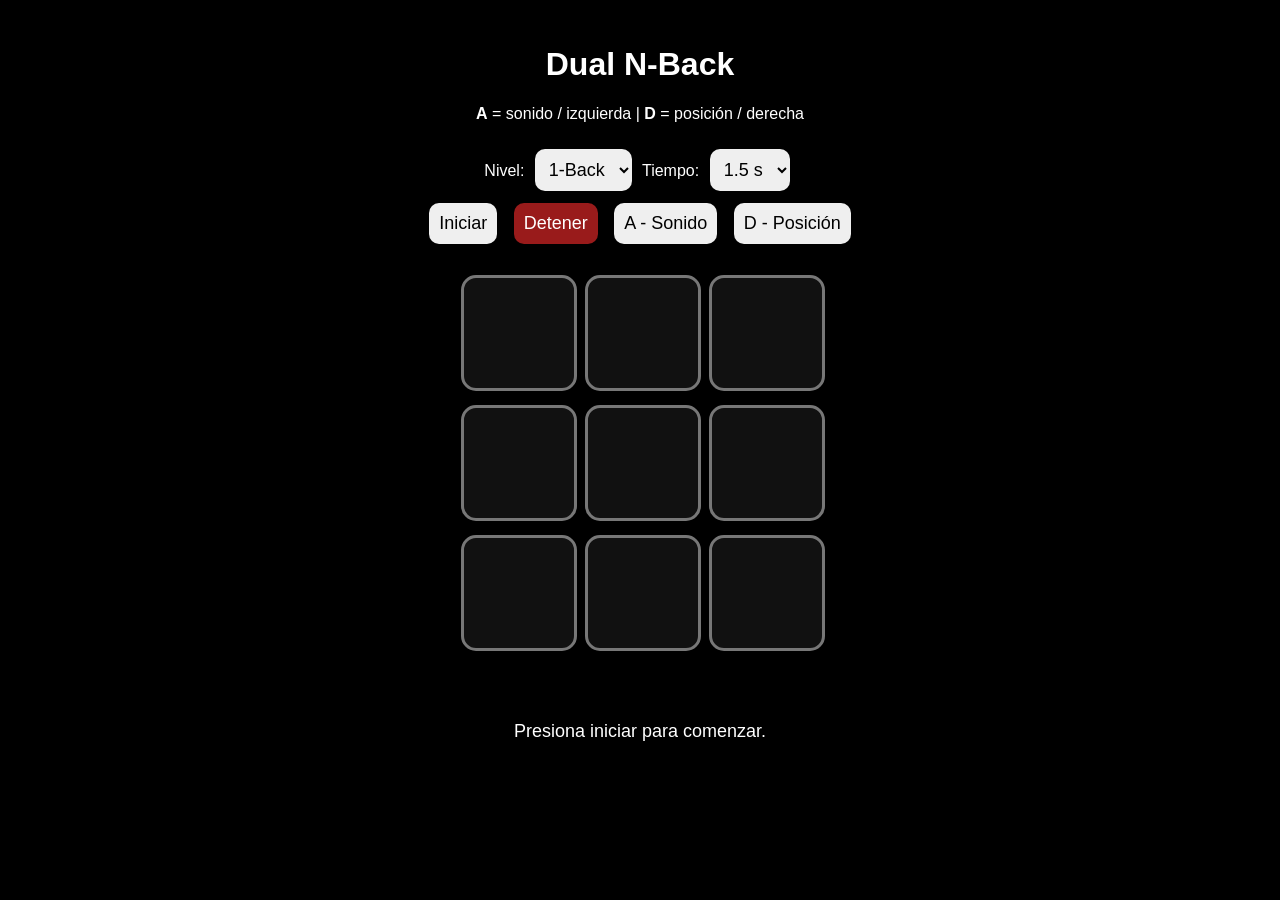
==== index.html @ 389ecc11 "Update styles and implement stop functionality Refactor styles and add stop button functionality." ====
<!DOCTYPE html>
<html lang="es">
<head>
<meta charset="UTF-8">
<title>Dual N-Back</title>

<style>
body {
  margin: 0;
  background: #000000;
  color: white;
  font-family: Arial, sans-serif;
  text-align: center;
}

#flashLeft, #flashRight {
  position: fixed;
  top: 0;
  width: 50%;
  height: 100%;
  pointer-events: none;
  opacity: 0;
  transition: opacity 0.25s ease;
  z-index: 1;
}

#flashLeft { left: 0; }
#flashRight { right: 0; }

.flashCorrect {
  background: rgba(34, 197, 94, 0.28);
  opacity: 1 !important;
}

.flashWrong {
  background: rgba(239, 68, 68, 0.28);
  opacity: 1 !important;
}

.container {
  position: relative;
  z-index: 2;
  padding-top: 25px;
}

.controls {
  margin: 20px;
}

select, button {
  font-size: 18px;
  padding: 10px;
  margin: 6px;
  border-radius: 10px;
  border: none;
}

button {
  cursor: pointer;
}

.stop {
  background: #991b1b;
  color: white;
}

#grid {
  display: grid;
  grid-template-columns: repeat(3, 110px);
  gap: 14px;
  justify-content: center;
  margin-top: 25px;
}

.cell {
  width: 110px;
  height: 110px;
  background: #111;
  border: 3px solid #777;
  border-radius: 15px;
}

.active {
  background: #2563eb;
  box-shadow: 0 0 25px #2563eb;
}

#feedback {
  font-size: 26px;
  font-weight: bold;
  margin-top: 20px;
  min-height: 35px;
}

.correcto { color: #22c55e; }
.incorrecto { color: #ef4444; }
.info { color: #60a5fa; }

#resultado {
  font-size: 18px;
  margin-top: 15px;
  white-space: pre-line;
}
</style>
</head>

<body>

<div id="flashLeft"></div>
<div id="flashRight"></div>

<div class="container">

<h1>Dual N-Back</h1>
<p><b>A</b> = sonido / izquierda | <b>D</b> = posición / derecha</p>

<div class="controls">
  <label>Nivel:</label>
  <select id="nivel">
    <option value="1">1-Back</option>
    <option value="2">2-Back</option>
    <option value="3">3-Back</option>
  </select>

  <label>Tiempo:</label>
  <select id="tiempo">
    <option value="1200">1.2 s</option>
    <option value="1500" selected>1.5 s</option>
    <option value="2000">2 s</option>
    <option value="3000">3 s</option>
  </select>

  <br>

  <button onclick="iniciar()">Iniciar</button>
  <button class="stop" onclick="detener()">Detener</button>
  <button onclick="responderAudio()">A - Sonido</button>
  <button onclick="responderVisual()">D - Posición</button>
</div>

<div id="grid">
  <div class="cell"></div><div class="cell"></div><div class="cell"></div>
  <div class="cell"></div><div class="cell"></div><div class="cell"></div>
  <div class="cell"></div><div class="cell"></div><div class="cell"></div>
</div>

<div id="feedback"></div>
<p id="resultado">Presiona iniciar para comenzar.</p>

</div>

<script>
const cells = document.querySelectorAll(".cell");
const letras = ["A", "B", "C", "D", "E", "F", "G", "H"];

let secuenciaVisual = [];
let secuenciaAudio = [];
let indice = 0;
let nivel = 1;
let tiempo = 1500;
let maxEnsayos = 20;
let pruebaActiva = false;
let temporizador = null;

let visualAciertos = 0;
let visualComision = 0;
let visualOmision = 0;

let audioAciertos = 0;
let audioComision = 0;
let audioOmision = 0;

let respondioVisual = false;
let respondioAudio = false;

let inicioEstimulo = 0;
let trVisual = [];
let trAudio = [];

function iniciar() {
  clearTimeout(temporizador);
  speechSynthesis.cancel();

  nivel = parseInt(document.getElementById("nivel").value);
  tiempo = parseInt(document.getElementById("tiempo").value);

  secuenciaVisual = [];
  secuenciaAudio = [];
  indice = 0;
  pruebaActiva = true;

  visualAciertos = 0;
  visualComision = 0;
  visualOmision = 0;

  audioAciertos = 0;
  audioComision = 0;
  audioOmision = 0;

  trVisual = [];
  trAudio = [];

  generarSecuencias();

  document.getElementById("feedback").innerText = "";
  document.getElementById("resultado").innerText = "Prueba iniciada...";
  mostrarEstimulo();
}

function detener() {
  pruebaActiva = false;
  clearTimeout(temporizador);
  speechSynthesis.cancel();

  cells.forEach(c => c.classList.remove("active"));

  document.getElementById("feedback").innerText = "Prueba detenida";
  document.getElementById("feedback").className = "info";

  document.getElementById("resultado").innerText =
    "Ensayos completados: " + indice + " de " + maxEnsayos + "\n\n" +
    "Sonido - aciertos: " + audioAciertos + "\n" +
    "Sonido - errores: " + audioComision + "\n" +
    "Posición - aciertos: " + visualAciertos + "\n" +
    "Posición - errores: " + visualComision;
}

function generarSecuencias() {
  for (let i = 0; i < maxEnsayos; i++) {
    let posicion;
    let letra;

    if (i >= nivel && Math.random() < 0.3) {
      posicion = secuenciaVisual[i - nivel];
    } else {
      posicion = Math.floor(Math.random() * 9);
    }

    if (i >= nivel && Math.random() < 0.3) {
      letra = secuenciaAudio[i - nivel];
    } else {
      letra = letras[Math.floor(Math.random() * letras.length)];
    }

    secuenciaVisual.push(posicion);
    secuenciaAudio.push(letra);
  }
}

function mostrarEstimulo() {
  if (!pruebaActiva) return;

  if (indice >= maxEnsayos) {
    finalizar();
    return;
  }

  cells.forEach(c => c.classList.remove("active"));

  let posicionActual = secuenciaVisual[indice];
  let letraActual = secuenciaAudio[indice];

  cells[posicionActual].classList.add("active");
  hablar(letraActual);

  respondioVisual = false;
  respondioAudio = false;
  inicioEstimulo = Date.now();

  document.getElementById("feedback").innerText = "";

  document.getElementById("resultado").innerText =
    "Ensayo " + (indice + 1) + " de " + maxEnsayos + "\n" +
    "A = sonido | D = posición";

  temporizador = setTimeout(() => {
    evaluarSinRespuesta();
    indice++;
    mostrarEstimulo();
  }, tiempo);
}

function hablar(letra) {
  speechSynthesis.cancel();

  let voz = new SpeechSynthesisUtterance(letra);
  voz.lang = "es-MX";
  voz.rate = 0.8;
  voz.pitch = 1;

  speechSynthesis.speak(voz);
}

function coincideVisual() {
  if (indice < nivel) return false;
  return secuenciaVisual[indice] === secuenciaVisual[indice - nivel];
}

function coincideAudio() {
  if (indice < nivel) return false;
  return secuenciaAudio[indice] === secuenciaAudio[indice - nivel];
}

function mostrarFeedback(texto, tipo) {
  const feedback = document.getElementById("feedback");
  feedback.innerText = texto;
  feedback.className = tipo;
}

function flashLado(lado, correcto) {
  let panel = lado === "izquierda"
    ? document.getElementById("flashLeft")
    : document.getElementById("flashRight");

  panel.className = correcto ? "flashCorrect" : "flashWrong";

  setTimeout(() => {
    panel.className = "";
  }, 350);
}

function responderAudio() {
  if (!pruebaActiva || respondioAudio || indice >= maxEnsayos) return;

  respondioAudio = true;
  trAudio.push(Date.now() - inicioEstimulo);

  if (coincideAudio()) {
    audioAciertos++;
    mostrarFeedback("A presionada: sonido CORRECTO", "correcto");
    flashLado("izquierda", true);
  } else {
    audioComision++;
    mostrarFeedback("A presionada: sonido INCORRECTO", "incorrecto");
    flashLado("izquierda", false);
  }
}

function responderVisual() {
  if (!pruebaActiva || respondioVisual || indice >= maxEnsayos) return;

  respondioVisual = true;
  trVisual.push(Date.now() - inicioEstimulo);

  if (coincideVisual()) {
    visualAciertos++;
    mostrarFeedback("D presionada: posición CORRECTA", "correcto");
    flashLado("derecha", true);
  } else {
    visualComision++;
    mostrarFeedback("D presionada: posición INCORRECTA", "incorrecto");
    flashLado("derecha", false);
  }
}

function evaluarSinRespuesta() {
  if (!respondioVisual && coincideVisual()) {
    visualOmision++;
  }

  if (!respondioAudio && coincideAudio()) {
    audioOmision++;
  }
}

function finalizar() {
  pruebaActiva = false;
  cells.forEach(c => c.classList.remove("active"));

  let totalVisual = secuenciaVisual.filter((pos, i) => {
    return i >= nivel && pos === secuenciaVisual[i - nivel];
  }).length;

  let totalAudio = secuenciaAudio.filter((letra, i) => {
    return i >= nivel && letra === secuenciaAudio[i - nivel];
  }).length;

  let precisionVisual = totalVisual > 0
    ? ((visualAciertos / totalVisual) * 100).toFixed(1)
    : 0;

  let precisionAudio = totalAudio > 0
    ? ((audioAciertos / totalAudio) * 100).toFixed(1)
    : 0;

  let promedioVisual = trVisual.length > 0
    ? Math.round(trVisual.reduce((a, b) => a + b, 0) / trVisual.length)
    : "Sin respuestas";

  let promedioAudio = trAudio.length > 0
    ? Math.round(trAudio.reduce((a, b) => a + b, 0) / trAudio.length)
    : "Sin respuestas";

  document.getElementById("feedback").innerText = "Prueba terminada";
  document.getElementById("feedback").className = "info";

  document.getElementById("resultado").innerText =
    "Nivel: " + nivel + "-Back\n" +
    "Ensayos: " + maxEnsayos + "\n\n" +

    "SONIDO / A / IZQUIERDA\n" +
    "Coincidencias reales: " + totalAudio + "\n" +
    "Aciertos: " + audioAciertos + "\n" +
    "Errores por comisión: " + audioComision + "\n" +
    "Errores por omisión: " + audioOmision + "\n" +
    "Precisión sonido: " + precisionAudio + "%\n" +
    "TR sonido promedio: " + promedioAudio + " ms\n\n" +

    "POSICIÓN / D / DERECHA\n" +
    "Coincidencias reales: " + totalVisual + "\n" +
    "Aciertos: " + visualAciertos + "\n" +
    "Errores por comisión: " + visualComision + "\n" +
    "Errores por omisión: " + visualOmision + "\n" +
    "Precisión posición: " + precisionVisual + "%\n" +
    "TR posición promedio: " + promedioVisual + " ms";
}

document.addEventListener("keydown", function(event) {
  const tecla = event.key.toLowerCase();

  if (tecla === "a") responderAudio();
  if (tecla === "d") responderVisual();
});
</script>

</body>
</html>
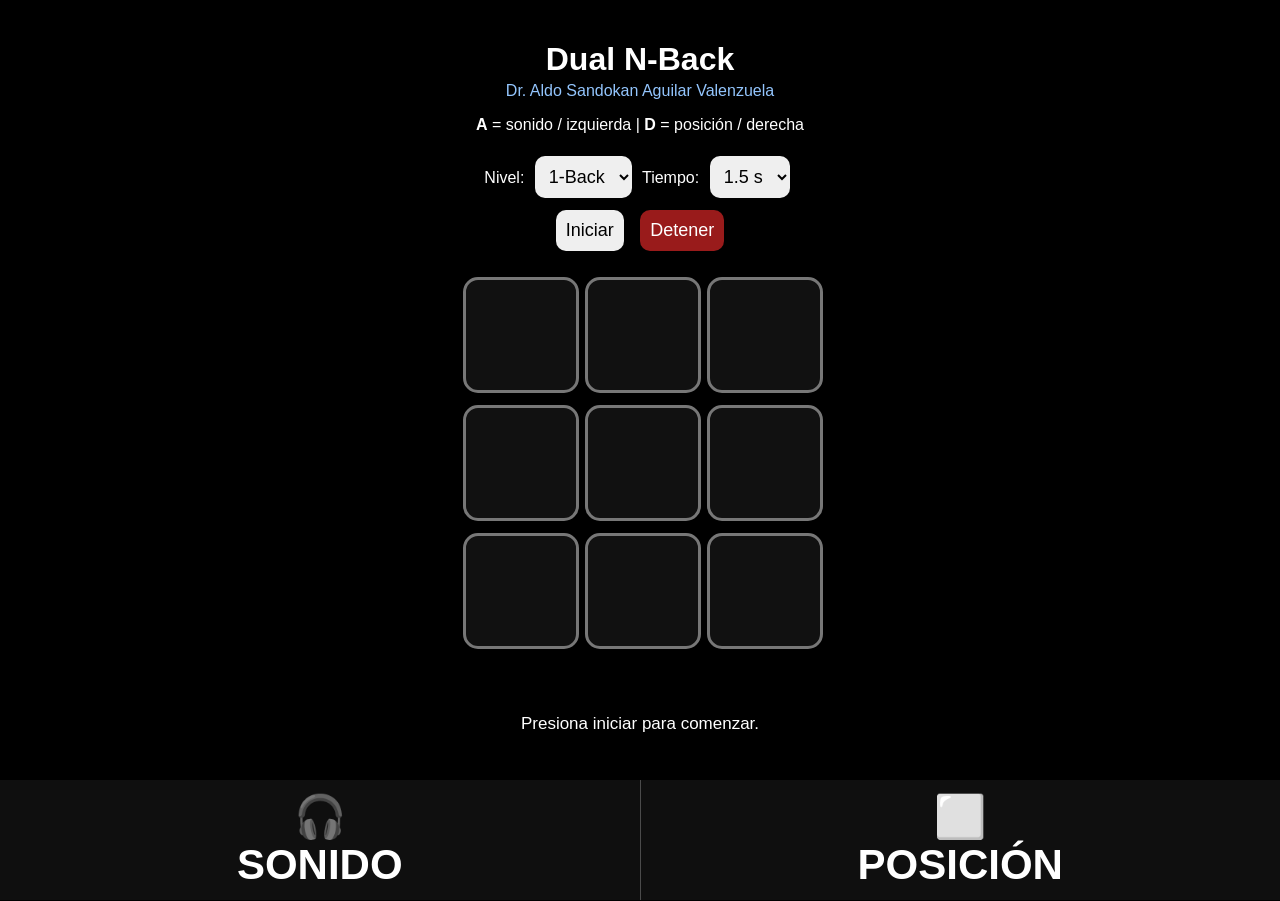
==== commit fdc859bb: "Update index.html" ====
--- a/index.html
+++ b/index.html
@@ -2,15 +2,17 @@
 <html lang="es">
 <head>
 <meta charset="UTF-8">
+<meta name="viewport" content="width=device-width, initial-scale=1.0">
 <title>Dual N-Back</title>
 
 <style>
 body {
   margin: 0;
-  background: #000000;
+  background: #000;
   color: white;
   font-family: Arial, sans-serif;
   text-align: center;
+  overflow-x: hidden;
 }
 
 #flashLeft, #flashRight {
@@ -33,18 +35,28 @@
 }
 
 .flashWrong {
-  background: rgba(239, 68, 68, 0.28);
+  background: rgba(239, 68, 68, 0.32);
   opacity: 1 !important;
 }
 
 .container {
   position: relative;
   z-index: 2;
-  padding-top: 25px;
+  padding: 20px 10px 150px;
+}
+
+h1 {
+  margin-bottom: 4px;
+}
+
+.autor {
+  color: #93c5fd;
+  margin-top: 0;
+  font-size: 16px;
 }
 
 .controls {
-  margin: 20px;
+  margin: 15px;
 }
 
 select, button {
@@ -66,15 +78,15 @@
 
 #grid {
   display: grid;
-  grid-template-columns: repeat(3, 110px);
-  gap: 14px;
+  grid-template-columns: repeat(3, 95px);
+  gap: 12px;
   justify-content: center;
-  margin-top: 25px;
+  margin-top: 20px;
 }
 
 .cell {
-  width: 110px;
-  height: 110px;
+  width: 95px;
+  height: 95px;
   background: #111;
   border: 3px solid #777;
   border-radius: 15px;
@@ -86,9 +98,9 @@
 }
 
 #feedback {
-  font-size: 26px;
+  font-size: 24px;
   font-weight: bold;
-  margin-top: 20px;
+  margin-top: 18px;
   min-height: 35px;
 }
 
@@ -97,9 +109,82 @@
 .info { color: #60a5fa; }
 
 #resultado {
-  font-size: 18px;
-  margin-top: 15px;
+  font-size: 17px;
+  margin-top: 12px;
   white-space: pre-line;
+}
+
+#graficas {
+  margin: 25px auto;
+  max-width: 700px;
+  display: none;
+}
+
+.barra-contenedor {
+  background: #222;
+  border-radius: 10px;
+  margin: 12px auto;
+  width: 90%;
+  height: 28px;
+  overflow: hidden;
+  text-align: left;
+}
+
+.barra {
+  height: 100%;
+  line-height: 28px;
+  padding-left: 10px;
+  font-weight: bold;
+  transition: width 0.8s ease;
+}
+
+.verde { background: #22c55e; }
+.rojo { background: #ef4444; }
+.azul { background: #2563eb; }
+.naranja { background: #f97316; }
+
+#mobileControls {
+  position: fixed;
+  bottom: 0;
+  left: 0;
+  width: 100%;
+  height: 120px;
+  display: flex;
+  z-index: 20;
+}
+
+#tapLeft, #tapRight {
+  width: 50%;
+  background: rgba(255,255,255,0.06);
+  font-size: 42px;
+  font-weight: bold;
+  display: flex;
+  flex-direction: column;
+  justify-content: center;
+  align-items: center;
+  user-select: none;
+  touch-action: manipulation;
+}
+
+#tapLeft {
+  border-right: 1px solid rgba(255,255,255,0.25);
+}
+
+#tapLeft span, #tapRight span {
+  font-size: 17px;
+  margin-top: 8px;
+  opacity: 0.75;
+}
+
+@media (min-width: 700px) {
+  #grid {
+    grid-template-columns: repeat(3, 110px);
+  }
+
+  .cell {
+    width: 110px;
+    height: 110px;
+  }
 }
 </style>
 </head>
@@ -112,6 +197,8 @@
 <div class="container">
 
 <h1>Dual N-Back</h1>
+<p class="autor">Dr. Aldo Sandokan Aguilar Valenzuela</p>
+
 <p><b>A</b> = sonido / izquierda | <b>D</b> = posición / derecha</p>
 
 <div class="controls">
@@ -134,8 +221,6 @@
 
   <button onclick="iniciar()">Iniciar</button>
   <button class="stop" onclick="detener()">Detener</button>
-  <button onclick="responderAudio()">A - Sonido</button>
-  <button onclick="responderVisual()">D - Posición</button>
 </div>
 
 <div id="grid">
@@ -146,6 +231,45 @@
 
 <div id="feedback"></div>
 <p id="resultado">Presiona iniciar para comenzar.</p>
+
+<div id="graficas">
+  <h2>Gráficas de resultados</h2>
+
+  <h3>Sonido</h3>
+  <div class="barra-contenedor"><div id="barAudioAciertos" class="barra verde"></div></div>
+  <div class="barra-contenedor"><div id="barAudioComision" class="barra rojo"></div></div>
+  <div class="barra-contenedor"><div id="barAudioOmision" class="barra naranja"></div></div>
+
+  <h3>Posición</h3>
+  <div class="barra-contenedor"><div id="barVisualAciertos" class="barra verde"></div></div>
+  <div class="barra-contenedor"><div id="barVisualComision" class="barra rojo"></div></div>
+  <div class="barra-contenedor"><div id="barVisualOmision" class="barra naranja"></div></div>
+</div>
+
+</div>
+
+<div id="mobileControls">
+
+    <div id="tapLeft" onclick="responderAudio()">
+
+        <div class="icono">🎧</div>
+
+        <div class="textoBoton">
+            SONIDO
+        </div>
+
+    </div>
+
+
+    <div id="tapRight" onclick="responderVisual()">
+
+        <div class="icono">⬜</div>
+
+        <div class="textoBoton">
+            POSICIÓN
+        </div>
+
+    </div>
 
 </div>
 
@@ -181,6 +305,8 @@
   clearTimeout(temporizador);
   speechSynthesis.cancel();
 
+  document.getElementById("graficas").style.display = "none";
+
   nivel = parseInt(document.getElementById("nivel").value);
   tiempo = parseInt(document.getElementById("tiempo").value);
 
@@ -217,12 +343,7 @@
   document.getElementById("feedback").innerText = "Prueba detenida";
   document.getElementById("feedback").className = "info";
 
-  document.getElementById("resultado").innerText =
-    "Ensayos completados: " + indice + " de " + maxEnsayos + "\n\n" +
-    "Sonido - aciertos: " + audioAciertos + "\n" +
-    "Sonido - errores: " + audioComision + "\n" +
-    "Posición - aciertos: " + visualAciertos + "\n" +
-    "Posición - errores: " + visualComision;
+  mostrarResultados("Prueba detenida");
 }
 
 function generarSecuencias() {
@@ -312,10 +433,19 @@
     ? document.getElementById("flashLeft")
     : document.getElementById("flashRight");
 
+  let boton = lado === "izquierda"
+    ? document.getElementById("tapLeft")
+    : document.getElementById("tapRight");
+
   panel.className = correcto ? "flashCorrect" : "flashWrong";
+
+  boton.style.background = correcto
+    ? "rgba(34,197,94,0.35)"
+    : "rgba(239,68,68,0.35)";
 
   setTimeout(() => {
     panel.className = "";
+    boton.style.background = "rgba(255,255,255,0.06)";
   }, 350);
 }
 
@@ -327,11 +457,11 @@
 
   if (coincideAudio()) {
     audioAciertos++;
-    mostrarFeedback("A presionada: sonido CORRECTO", "correcto");
+    mostrarFeedback("A: sonido CORRECTO", "correcto");
     flashLado("izquierda", true);
   } else {
     audioComision++;
-    mostrarFeedback("A presionada: sonido INCORRECTO", "incorrecto");
+    mostrarFeedback("A: sonido INCORRECTO", "incorrecto");
     flashLado("izquierda", false);
   }
 }
@@ -344,22 +474,32 @@
 
   if (coincideVisual()) {
     visualAciertos++;
-    mostrarFeedback("D presionada: posición CORRECTA", "correcto");
+    mostrarFeedback("D: posición CORRECTA", "correcto");
     flashLado("derecha", true);
   } else {
     visualComision++;
-    mostrarFeedback("D presionada: posición INCORRECTA", "incorrecto");
+    mostrarFeedback("D: posición INCORRECTA", "incorrecto");
     flashLado("derecha", false);
   }
 }
 
 function evaluarSinRespuesta() {
+  let huboOmision = false;
+
+  if (!respondioAudio && coincideAudio()) {
+    audioOmision++;
+    flashLado("izquierda", false);
+    huboOmision = true;
+  }
+
   if (!respondioVisual && coincideVisual()) {
     visualOmision++;
-  }
-
-  if (!respondioAudio && coincideAudio()) {
-    audioOmision++;
+    flashLado("derecha", false);
+    huboOmision = true;
+  }
+
+  if (huboOmision) {
+    mostrarFeedback("Omisión: no respondiste una coincidencia", "incorrecto");
   }
 }
 
@@ -367,6 +507,18 @@
   pruebaActiva = false;
   cells.forEach(c => c.classList.remove("active"));
 
+  document.getElementById("feedback").innerText = "Prueba terminada";
+  document.getElementById("feedback").className = "info";
+
+  mostrarResultados("Prueba finalizada");
+}
+
+function promedio(lista) {
+  if (lista.length === 0) return "Sin respuestas";
+  return Math.round(lista.reduce((a, b) => a + b, 0) / lista.length);
+}
+
+function mostrarResultados(titulo) {
   let totalVisual = secuenciaVisual.filter((pos, i) => {
     return i >= nivel && pos === secuenciaVisual[i - nivel];
   }).length;
@@ -383,20 +535,13 @@
     ? ((audioAciertos / totalAudio) * 100).toFixed(1)
     : 0;
 
-  let promedioVisual = trVisual.length > 0
-    ? Math.round(trVisual.reduce((a, b) => a + b, 0) / trVisual.length)
-    : "Sin respuestas";
-
-  let promedioAudio = trAudio.length > 0
-    ? Math.round(trAudio.reduce((a, b) => a + b, 0) / trAudio.length)
-    : "Sin respuestas";
-
-  document.getElementById("feedback").innerText = "Prueba terminada";
-  document.getElementById("feedback").className = "info";
+  let promedioVisual = promedio(trVisual);
+  let promedioAudio = promedio(trAudio);
 
   document.getElementById("resultado").innerText =
+    titulo + "\n\n" +
     "Nivel: " + nivel + "-Back\n" +
-    "Ensayos: " + maxEnsayos + "\n\n" +
+    "Ensayos completados: " + indice + " de " + maxEnsayos + "\n\n" +
 
     "SONIDO / A / IZQUIERDA\n" +
     "Coincidencias reales: " + totalAudio + "\n" +
@@ -413,6 +558,33 @@
     "Errores por omisión: " + visualOmision + "\n" +
     "Precisión posición: " + precisionVisual + "%\n" +
     "TR posición promedio: " + promedioVisual + " ms";
+
+  graficar();
+}
+
+function graficar() {
+  document.getElementById("graficas").style.display = "block";
+
+  let maximo = Math.max(
+    audioAciertos, audioComision, audioOmision,
+    visualAciertos, visualComision, visualOmision,
+    1
+  );
+
+  ponerBarra("barAudioAciertos", audioAciertos, maximo, "Aciertos: ");
+  ponerBarra("barAudioComision", audioComision, maximo, "Comisión: ");
+  ponerBarra("barAudioOmision", audioOmision, maximo, "Omisión: ");
+
+  ponerBarra("barVisualAciertos", visualAciertos, maximo, "Aciertos: ");
+  ponerBarra("barVisualComision", visualComision, maximo, "Comisión: ");
+  ponerBarra("barVisualOmision", visualOmision, maximo, "Omisión: ");
+}
+
+function ponerBarra(id, valor, maximo, texto) {
+  let barra = document.getElementById(id);
+  let ancho = (valor / maximo) * 100;
+  barra.style.width = ancho + "%";
+  barra.innerText = texto + valor;
 }
 
 document.addEventListener("keydown", function(event) {
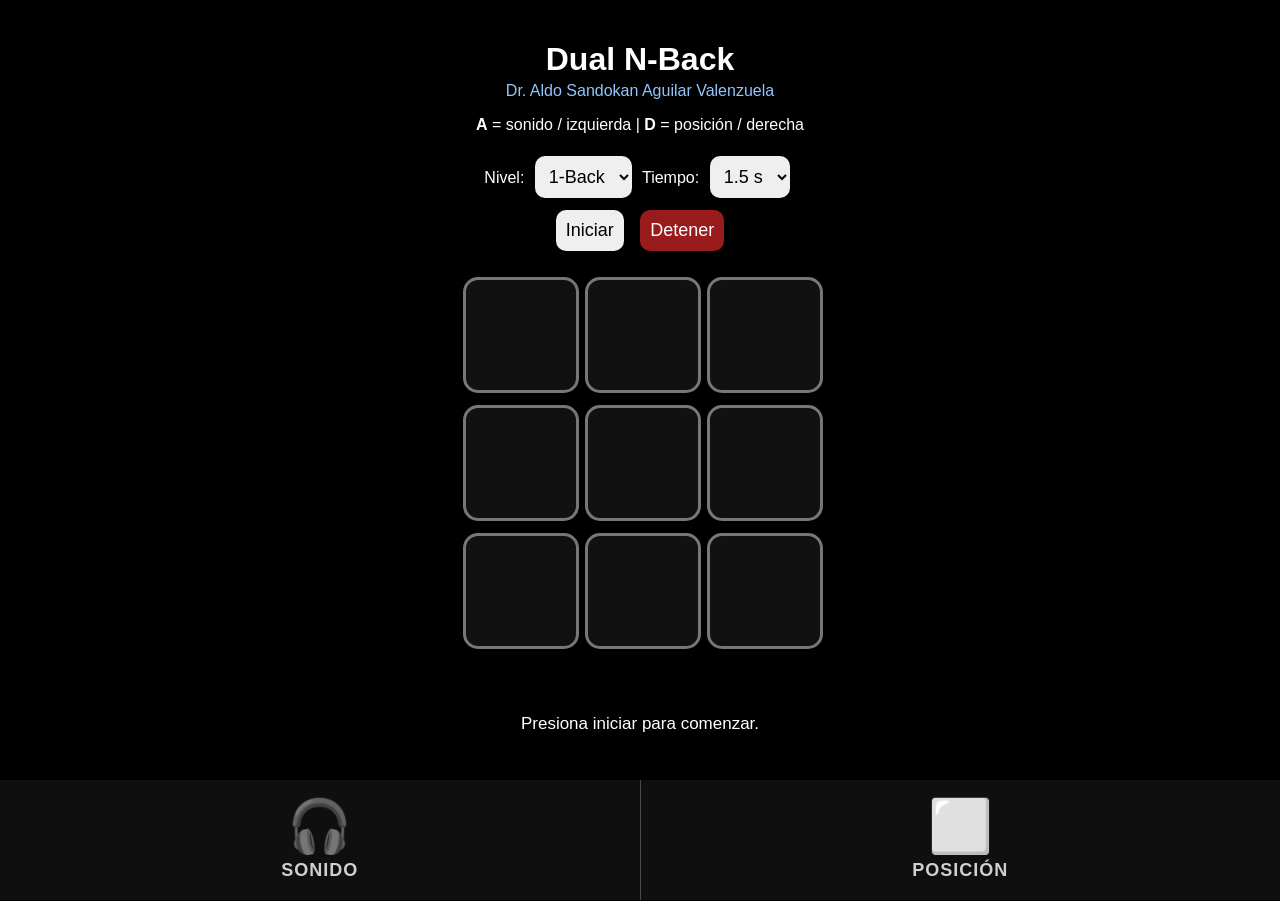
==== commit 8c042a7c: "Update index.html" ====
--- a/index.html
+++ b/index.html
@@ -175,7 +175,43 @@
   margin-top: 8px;
   opacity: 0.75;
 }
-
+#tapLeft span, #tapRight span {
+    font-size: 17px;
+    margin-top: 8px;
+    opacity: 0.75;
+}
+
+/* PEGA AQUÍ */
+
+.icono{
+
+font-size:52px;
+
+line-height:1;
+
+}
+
+.textoBoton{
+
+font-size:18px;
+
+font-weight:bold;
+
+margin-top:8px;
+
+opacity:.8;
+
+letter-spacing:1px;
+
+}
+
+@media (min-width: 700px) {
+
+    #grid {
+        grid-template-columns: repeat(3, 110px);
+    }
+
+}
 @media (min-width: 700px) {
   #grid {
     grid-template-columns: repeat(3, 110px);
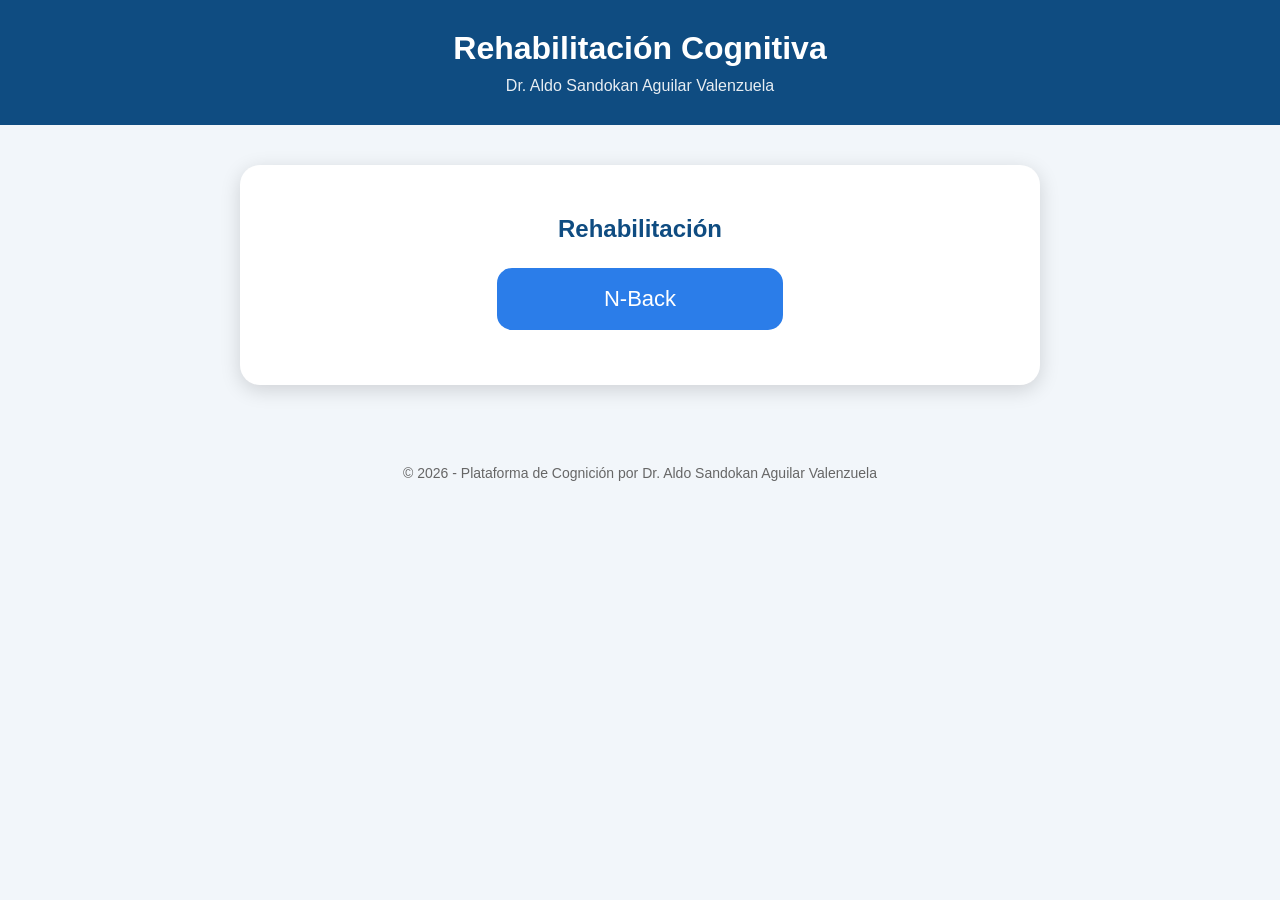
==== commit fe296fe0: "Update index.html" ====
--- a/index.html
+++ b/index.html
@@ -3,633 +3,102 @@
 <head>
 <meta charset="UTF-8">
 <meta name="viewport" content="width=device-width, initial-scale=1.0">
-<title>Dual N-Back</title>
+<title>Cognición (en obra negra) </title>
 
 <style>
-body {
-  margin: 0;
-  background: #000;
-  color: white;
-  font-family: Arial, sans-serif;
-  text-align: center;
-  overflow-x: hidden;
+body{
+    margin:0;
+    font-family:Arial, sans-serif;
+    background:#f2f6fa;
+    text-align:center;
 }
 
-#flashLeft, #flashRight {
-  position: fixed;
-  top: 0;
-  width: 50%;
-  height: 100%;
-  pointer-events: none;
-  opacity: 0;
-  transition: opacity 0.25s ease;
-  z-index: 1;
+header{
+    background:#0f4c81;
+    color:white;
+    padding:30px;
 }
 
-#flashLeft { left: 0; }
-#flashRight { right: 0; }
-
-.flashCorrect {
-  background: rgba(34, 197, 94, 0.28);
-  opacity: 1 !important;
+h1{
+    margin:0;
+    font-size:32px;
 }
 
-.flashWrong {
-  background: rgba(239, 68, 68, 0.32);
-  opacity: 1 !important;
+.subtitulo{
+    margin-top:10px;
+    opacity:0.9;
 }
 
-.container {
-  position: relative;
-  z-index: 2;
-  padding: 20px 10px 150px;
+.contenedor{
+    max-width:800px;
+    margin:auto;
+    padding:40px 20px;
 }
 
-h1 {
-  margin-bottom: 4px;
+.tarjeta{
+    background:white;
+    border-radius:20px;
+    padding:30px;
+    box-shadow:0 5px 20px rgba(0,0,0,0.15);
 }
 
-.autor {
-  color: #93c5fd;
-  margin-top: 0;
-  font-size: 16px;
+.tarjeta h2{
+    color:#0f4c81;
 }
 
-.controls {
-  margin: 15px;
+.boton{
+    display:block;
+    width:250px;
+    margin:25px auto;
+    padding:18px;
+    font-size:22px;
+    border:none;
+    border-radius:15px;
+    background:#2b7de9;
+    color:white;
+    text-decoration:none;
+    transition:0.3s;
 }
 
-select, button {
-  font-size: 18px;
-  padding: 10px;
-  margin: 6px;
-  border-radius: 10px;
-  border: none;
+.boton:hover{
+    transform:scale(1.05);
+    background:#1767d1;
 }
 
-button {
-  cursor: pointer;
-}
-
-.stop {
-  background: #991b1b;
-  color: white;
-}
-
-#grid {
-  display: grid;
-  grid-template-columns: repeat(3, 95px);
-  gap: 12px;
-  justify-content: center;
-  margin-top: 20px;
-}
-
-.cell {
-  width: 95px;
-  height: 95px;
-  background: #111;
-  border: 3px solid #777;
-  border-radius: 15px;
-}
-
-.active {
-  background: #2563eb;
-  box-shadow: 0 0 25px #2563eb;
-}
-
-#feedback {
-  font-size: 24px;
-  font-weight: bold;
-  margin-top: 18px;
-  min-height: 35px;
-}
-
-.correcto { color: #22c55e; }
-.incorrecto { color: #ef4444; }
-.info { color: #60a5fa; }
-
-#resultado {
-  font-size: 17px;
-  margin-top: 12px;
-  white-space: pre-line;
-}
-
-#graficas {
-  margin: 25px auto;
-  max-width: 700px;
-  display: none;
-}
-
-.barra-contenedor {
-  background: #222;
-  border-radius: 10px;
-  margin: 12px auto;
-  width: 90%;
-  height: 28px;
-  overflow: hidden;
-  text-align: left;
-}
-
-.barra {
-  height: 100%;
-  line-height: 28px;
-  padding-left: 10px;
-  font-weight: bold;
-  transition: width 0.8s ease;
-}
-
-.verde { background: #22c55e; }
-.rojo { background: #ef4444; }
-.azul { background: #2563eb; }
-.naranja { background: #f97316; }
-
-#mobileControls {
-  position: fixed;
-  bottom: 0;
-  left: 0;
-  width: 100%;
-  height: 120px;
-  display: flex;
-  z-index: 20;
-}
-
-#tapLeft, #tapRight {
-  width: 50%;
-  background: rgba(255,255,255,0.06);
-  font-size: 42px;
-  font-weight: bold;
-  display: flex;
-  flex-direction: column;
-  justify-content: center;
-  align-items: center;
-  user-select: none;
-  touch-action: manipulation;
-}
-
-#tapLeft {
-  border-right: 1px solid rgba(255,255,255,0.25);
-}
-
-#tapLeft span, #tapRight span {
-  font-size: 17px;
-  margin-top: 8px;
-  opacity: 0.75;
-}
-#tapLeft span, #tapRight span {
-    font-size: 17px;
-    margin-top: 8px;
-    opacity: 0.75;
-}
-
-/* PEGA AQUÍ */
-
-.icono{
-
-font-size:52px;
-
-line-height:1;
-
-}
-
-.textoBoton{
-
-font-size:18px;
-
-font-weight:bold;
-
-margin-top:8px;
-
-opacity:.8;
-
-letter-spacing:1px;
-
-}
-
-@media (min-width: 700px) {
-
-    #grid {
-        grid-template-columns: repeat(3, 110px);
-    }
-
-}
-@media (min-width: 700px) {
-  #grid {
-    grid-template-columns: repeat(3, 110px);
-  }
-
-  .cell {
-    width: 110px;
-    height: 110px;
-  }
+footer{
+    margin-top:40px;
+    color:#666;
+    font-size:14px;
 }
 </style>
 </head>
 
 <body>
 
-<div id="flashLeft"></div>
-<div id="flashRight"></div>
+<header>
+    <h1>Rehabilitación Cognitiva</h1>
+    <div class="subtitulo">
+        Dr. Aldo Sandokan Aguilar Valenzuela
+    </div>
+</header>
 
-<div class="container">
+<div class="contenedor">
 
-<h1>Dual N-Back</h1>
-<p class="autor">Dr. Aldo Sandokan Aguilar Valenzuela</p>
+    <div class="tarjeta">
 
-<p><b>A</b> = sonido / izquierda | <b>D</b> = posición / derecha</p>
+        <h2>Rehabilitación</h2>
 
-<div class="controls">
-  <label>Nivel:</label>
-  <select id="nivel">
-    <option value="1">1-Back</option>
-    <option value="2">2-Back</option>
-    <option value="3">3-Back</option>
-  </select>
-
-  <label>Tiempo:</label>
-  <select id="tiempo">
-    <option value="1200">1.2 s</option>
-    <option value="1500" selected>1.5 s</option>
-    <option value="2000">2 s</option>
-    <option value="3000">3 s</option>
-  </select>
-
-  <br>
-
-  <button onclick="iniciar()">Iniciar</button>
-  <button class="stop" onclick="detener()">Detener</button>
-</div>
-
-<div id="grid">
-  <div class="cell"></div><div class="cell"></div><div class="cell"></div>
-  <div class="cell"></div><div class="cell"></div><div class="cell"></div>
-  <div class="cell"></div><div class="cell"></div><div class="cell"></div>
-</div>
-
-<div id="feedback"></div>
-<p id="resultado">Presiona iniciar para comenzar.</p>
-
-<div id="graficas">
-  <h2>Gráficas de resultados</h2>
-
-  <h3>Sonido</h3>
-  <div class="barra-contenedor"><div id="barAudioAciertos" class="barra verde"></div></div>
-  <div class="barra-contenedor"><div id="barAudioComision" class="barra rojo"></div></div>
-  <div class="barra-contenedor"><div id="barAudioOmision" class="barra naranja"></div></div>
-
-  <h3>Posición</h3>
-  <div class="barra-contenedor"><div id="barVisualAciertos" class="barra verde"></div></div>
-  <div class="barra-contenedor"><div id="barVisualComision" class="barra rojo"></div></div>
-  <div class="barra-contenedor"><div id="barVisualOmision" class="barra naranja"></div></div>
-</div>
-
-</div>
-
-<div id="mobileControls">
-
-    <div id="tapLeft" onclick="responderAudio()">
-
-        <div class="icono">🎧</div>
-
-        <div class="textoBoton">
-            SONIDO
-        </div>
-
-    </div>
-
-
-    <div id="tapRight" onclick="responderVisual()">
-
-        <div class="icono">⬜</div>
-
-        <div class="textoBoton">
-            POSICIÓN
-        </div>
+        <a class="boton" href="nback.html">
+            N-Back
+        </a>
 
     </div>
 
 </div>
 
-<script>
-const cells = document.querySelectorAll(".cell");
-const letras = ["A", "B", "C", "D", "E", "F", "G", "H"];
-
-let secuenciaVisual = [];
-let secuenciaAudio = [];
-let indice = 0;
-let nivel = 1;
-let tiempo = 1500;
-let maxEnsayos = 20;
-let pruebaActiva = false;
-let temporizador = null;
-
-let visualAciertos = 0;
-let visualComision = 0;
-let visualOmision = 0;
-
-let audioAciertos = 0;
-let audioComision = 0;
-let audioOmision = 0;
-
-let respondioVisual = false;
-let respondioAudio = false;
-
-let inicioEstimulo = 0;
-let trVisual = [];
-let trAudio = [];
-
-function iniciar() {
-  clearTimeout(temporizador);
-  speechSynthesis.cancel();
-
-  document.getElementById("graficas").style.display = "none";
-
-  nivel = parseInt(document.getElementById("nivel").value);
-  tiempo = parseInt(document.getElementById("tiempo").value);
-
-  secuenciaVisual = [];
-  secuenciaAudio = [];
-  indice = 0;
-  pruebaActiva = true;
-
-  visualAciertos = 0;
-  visualComision = 0;
-  visualOmision = 0;
-
-  audioAciertos = 0;
-  audioComision = 0;
-  audioOmision = 0;
-
-  trVisual = [];
-  trAudio = [];
-
-  generarSecuencias();
-
-  document.getElementById("feedback").innerText = "";
-  document.getElementById("resultado").innerText = "Prueba iniciada...";
-  mostrarEstimulo();
-}
-
-function detener() {
-  pruebaActiva = false;
-  clearTimeout(temporizador);
-  speechSynthesis.cancel();
-
-  cells.forEach(c => c.classList.remove("active"));
-
-  document.getElementById("feedback").innerText = "Prueba detenida";
-  document.getElementById("feedback").className = "info";
-
-  mostrarResultados("Prueba detenida");
-}
-
-function generarSecuencias() {
-  for (let i = 0; i < maxEnsayos; i++) {
-    let posicion;
-    let letra;
-
-    if (i >= nivel && Math.random() < 0.3) {
-      posicion = secuenciaVisual[i - nivel];
-    } else {
-      posicion = Math.floor(Math.random() * 9);
-    }
-
-    if (i >= nivel && Math.random() < 0.3) {
-      letra = secuenciaAudio[i - nivel];
-    } else {
-      letra = letras[Math.floor(Math.random() * letras.length)];
-    }
-
-    secuenciaVisual.push(posicion);
-    secuenciaAudio.push(letra);
-  }
-}
-
-function mostrarEstimulo() {
-  if (!pruebaActiva) return;
-
-  if (indice >= maxEnsayos) {
-    finalizar();
-    return;
-  }
-
-  cells.forEach(c => c.classList.remove("active"));
-
-  let posicionActual = secuenciaVisual[indice];
-  let letraActual = secuenciaAudio[indice];
-
-  cells[posicionActual].classList.add("active");
-  hablar(letraActual);
-
-  respondioVisual = false;
-  respondioAudio = false;
-  inicioEstimulo = Date.now();
-
-  document.getElementById("feedback").innerText = "";
-
-  document.getElementById("resultado").innerText =
-    "Ensayo " + (indice + 1) + " de " + maxEnsayos + "\n" +
-    "A = sonido | D = posición";
-
-  temporizador = setTimeout(() => {
-    evaluarSinRespuesta();
-    indice++;
-    mostrarEstimulo();
-  }, tiempo);
-}
-
-function hablar(letra) {
-  speechSynthesis.cancel();
-
-  let voz = new SpeechSynthesisUtterance(letra);
-  voz.lang = "es-MX";
-  voz.rate = 0.8;
-  voz.pitch = 1;
-
-  speechSynthesis.speak(voz);
-}
-
-function coincideVisual() {
-  if (indice < nivel) return false;
-  return secuenciaVisual[indice] === secuenciaVisual[indice - nivel];
-}
-
-function coincideAudio() {
-  if (indice < nivel) return false;
-  return secuenciaAudio[indice] === secuenciaAudio[indice - nivel];
-}
-
-function mostrarFeedback(texto, tipo) {
-  const feedback = document.getElementById("feedback");
-  feedback.innerText = texto;
-  feedback.className = tipo;
-}
-
-function flashLado(lado, correcto) {
-  let panel = lado === "izquierda"
-    ? document.getElementById("flashLeft")
-    : document.getElementById("flashRight");
-
-  let boton = lado === "izquierda"
-    ? document.getElementById("tapLeft")
-    : document.getElementById("tapRight");
-
-  panel.className = correcto ? "flashCorrect" : "flashWrong";
-
-  boton.style.background = correcto
-    ? "rgba(34,197,94,0.35)"
-    : "rgba(239,68,68,0.35)";
-
-  setTimeout(() => {
-    panel.className = "";
-    boton.style.background = "rgba(255,255,255,0.06)";
-  }, 350);
-}
-
-function responderAudio() {
-  if (!pruebaActiva || respondioAudio || indice >= maxEnsayos) return;
-
-  respondioAudio = true;
-  trAudio.push(Date.now() - inicioEstimulo);
-
-  if (coincideAudio()) {
-    audioAciertos++;
-    mostrarFeedback("A: sonido CORRECTO", "correcto");
-    flashLado("izquierda", true);
-  } else {
-    audioComision++;
-    mostrarFeedback("A: sonido INCORRECTO", "incorrecto");
-    flashLado("izquierda", false);
-  }
-}
-
-function responderVisual() {
-  if (!pruebaActiva || respondioVisual || indice >= maxEnsayos) return;
-
-  respondioVisual = true;
-  trVisual.push(Date.now() - inicioEstimulo);
-
-  if (coincideVisual()) {
-    visualAciertos++;
-    mostrarFeedback("D: posición CORRECTA", "correcto");
-    flashLado("derecha", true);
-  } else {
-    visualComision++;
-    mostrarFeedback("D: posición INCORRECTA", "incorrecto");
-    flashLado("derecha", false);
-  }
-}
-
-function evaluarSinRespuesta() {
-  let huboOmision = false;
-
-  if (!respondioAudio && coincideAudio()) {
-    audioOmision++;
-    flashLado("izquierda", false);
-    huboOmision = true;
-  }
-
-  if (!respondioVisual && coincideVisual()) {
-    visualOmision++;
-    flashLado("derecha", false);
-    huboOmision = true;
-  }
-
-  if (huboOmision) {
-    mostrarFeedback("Omisión: no respondiste una coincidencia", "incorrecto");
-  }
-}
-
-function finalizar() {
-  pruebaActiva = false;
-  cells.forEach(c => c.classList.remove("active"));
-
-  document.getElementById("feedback").innerText = "Prueba terminada";
-  document.getElementById("feedback").className = "info";
-
-  mostrarResultados("Prueba finalizada");
-}
-
-function promedio(lista) {
-  if (lista.length === 0) return "Sin respuestas";
-  return Math.round(lista.reduce((a, b) => a + b, 0) / lista.length);
-}
-
-function mostrarResultados(titulo) {
-  let totalVisual = secuenciaVisual.filter((pos, i) => {
-    return i >= nivel && pos === secuenciaVisual[i - nivel];
-  }).length;
-
-  let totalAudio = secuenciaAudio.filter((letra, i) => {
-    return i >= nivel && letra === secuenciaAudio[i - nivel];
-  }).length;
-
-  let precisionVisual = totalVisual > 0
-    ? ((visualAciertos / totalVisual) * 100).toFixed(1)
-    : 0;
-
-  let precisionAudio = totalAudio > 0
-    ? ((audioAciertos / totalAudio) * 100).toFixed(1)
-    : 0;
-
-  let promedioVisual = promedio(trVisual);
-  let promedioAudio = promedio(trAudio);
-
-  document.getElementById("resultado").innerText =
-    titulo + "\n\n" +
-    "Nivel: " + nivel + "-Back\n" +
-    "Ensayos completados: " + indice + " de " + maxEnsayos + "\n\n" +
-
-    "SONIDO / A / IZQUIERDA\n" +
-    "Coincidencias reales: " + totalAudio + "\n" +
-    "Aciertos: " + audioAciertos + "\n" +
-    "Errores por comisión: " + audioComision + "\n" +
-    "Errores por omisión: " + audioOmision + "\n" +
-    "Precisión sonido: " + precisionAudio + "%\n" +
-    "TR sonido promedio: " + promedioAudio + " ms\n\n" +
-
-    "POSICIÓN / D / DERECHA\n" +
-    "Coincidencias reales: " + totalVisual + "\n" +
-    "Aciertos: " + visualAciertos + "\n" +
-    "Errores por comisión: " + visualComision + "\n" +
-    "Errores por omisión: " + visualOmision + "\n" +
-    "Precisión posición: " + precisionVisual + "%\n" +
-    "TR posición promedio: " + promedioVisual + " ms";
-
-  graficar();
-}
-
-function graficar() {
-  document.getElementById("graficas").style.display = "block";
-
-  let maximo = Math.max(
-    audioAciertos, audioComision, audioOmision,
-    visualAciertos, visualComision, visualOmision,
-    1
-  );
-
-  ponerBarra("barAudioAciertos", audioAciertos, maximo, "Aciertos: ");
-  ponerBarra("barAudioComision", audioComision, maximo, "Comisión: ");
-  ponerBarra("barAudioOmision", audioOmision, maximo, "Omisión: ");
-
-  ponerBarra("barVisualAciertos", visualAciertos, maximo, "Aciertos: ");
-  ponerBarra("barVisualComision", visualComision, maximo, "Comisión: ");
-  ponerBarra("barVisualOmision", visualOmision, maximo, "Omisión: ");
-}
-
-function ponerBarra(id, valor, maximo, texto) {
-  let barra = document.getElementById(id);
-  let ancho = (valor / maximo) * 100;
-  barra.style.width = ancho + "%";
-  barra.innerText = texto + valor;
-}
-
-document.addEventListener("keydown", function(event) {
-  const tecla = event.key.toLowerCase();
-
-  if (tecla === "a") responderAudio();
-  if (tecla === "d") responderVisual();
-});
-</script>
+<footer>
+    © 2026 - Plataforma de Cognición por Dr. Aldo Sandokan Aguilar Valenzuela
+</footer>
 
 </body>
 </html>
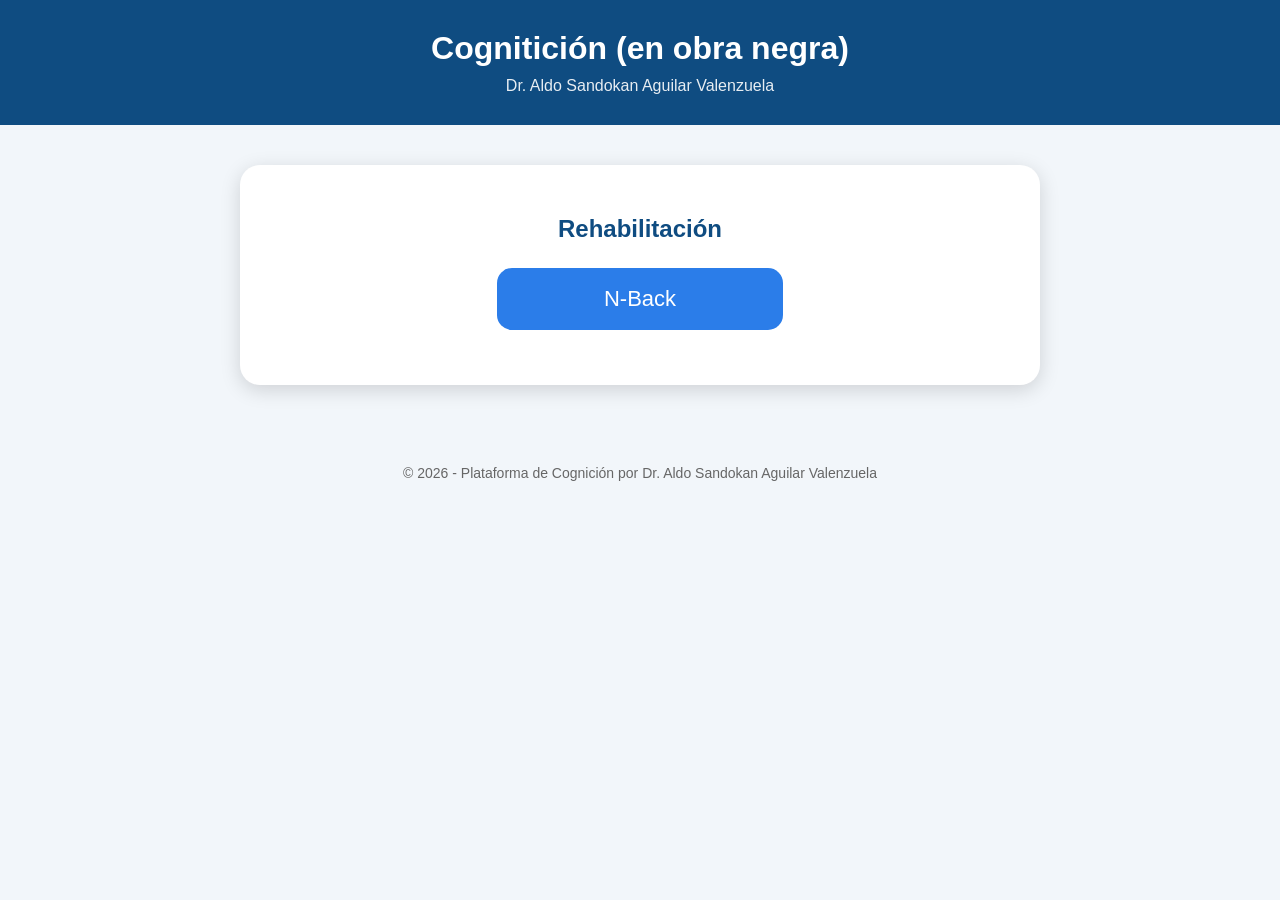
==== commit d9d09682: "Update index.html" ====
--- a/index.html
+++ b/index.html
@@ -76,7 +76,7 @@
 <body>
 
 <header>
-    <h1>Rehabilitación Cognitiva</h1>
+    <h1>Cognitición (en obra negra)</h1>
     <div class="subtitulo">
         Dr. Aldo Sandokan Aguilar Valenzuela
     </div>
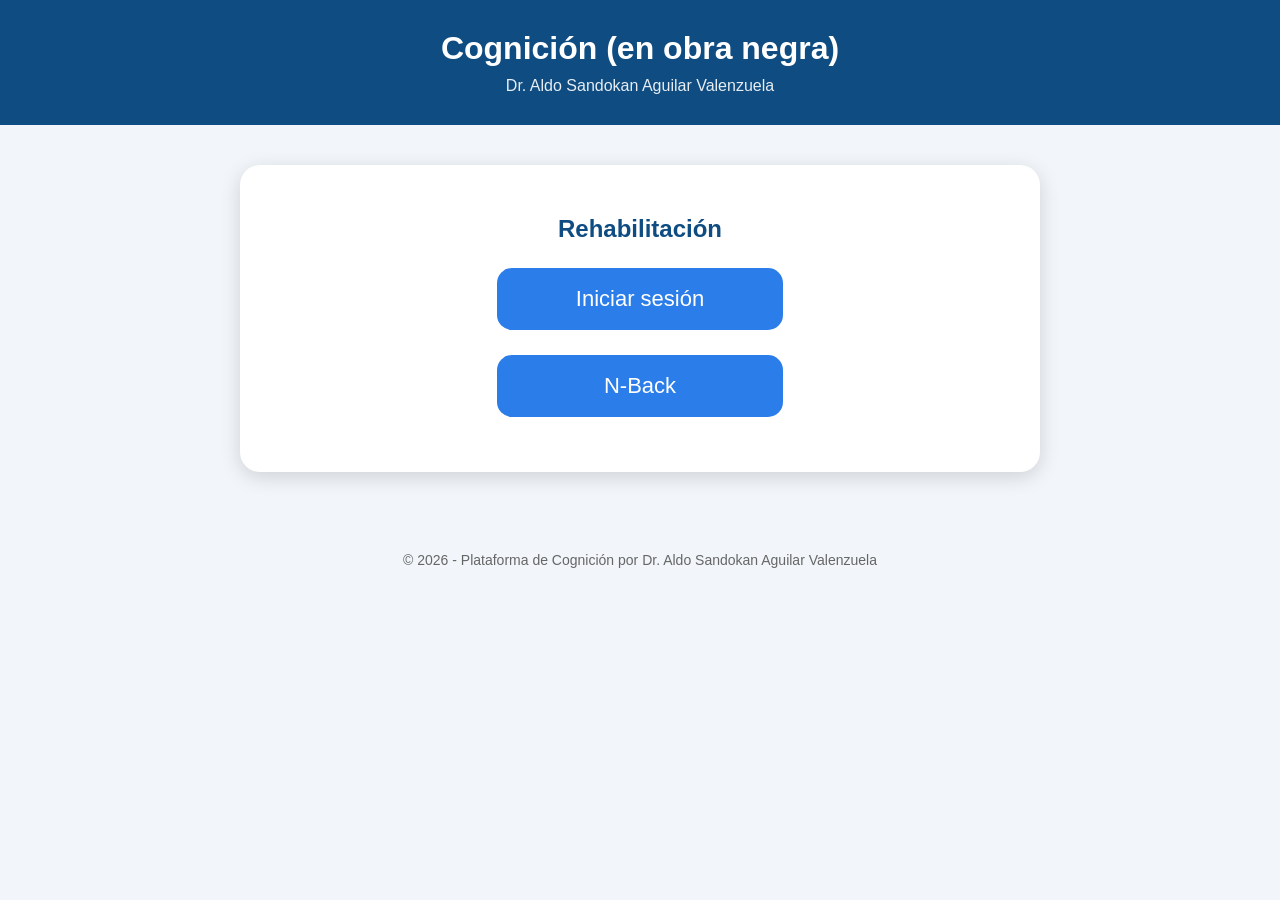
==== commit fa8a0af0: "Add N-Back link to index.html" ====
--- a/index.html
+++ b/index.html
@@ -76,7 +76,7 @@
 <body>
 
 <header>
-    <h1>Cognitición (en obra negra)</h1>
+    <h1>Cognición (en obra negra)</h1>
     <div class="subtitulo">
         Dr. Aldo Sandokan Aguilar Valenzuela
     </div>
@@ -88,8 +88,11 @@
 
         <h2>Rehabilitación</h2>
 
-        <a class="boton" href="nback.html">
-            N-Back
+        <a class="boton" href="login.html">
+    Iniciar sesión
+            <a class="boton" href="nback.html">
+    N-Back
+
         </a>
 
     </div>
